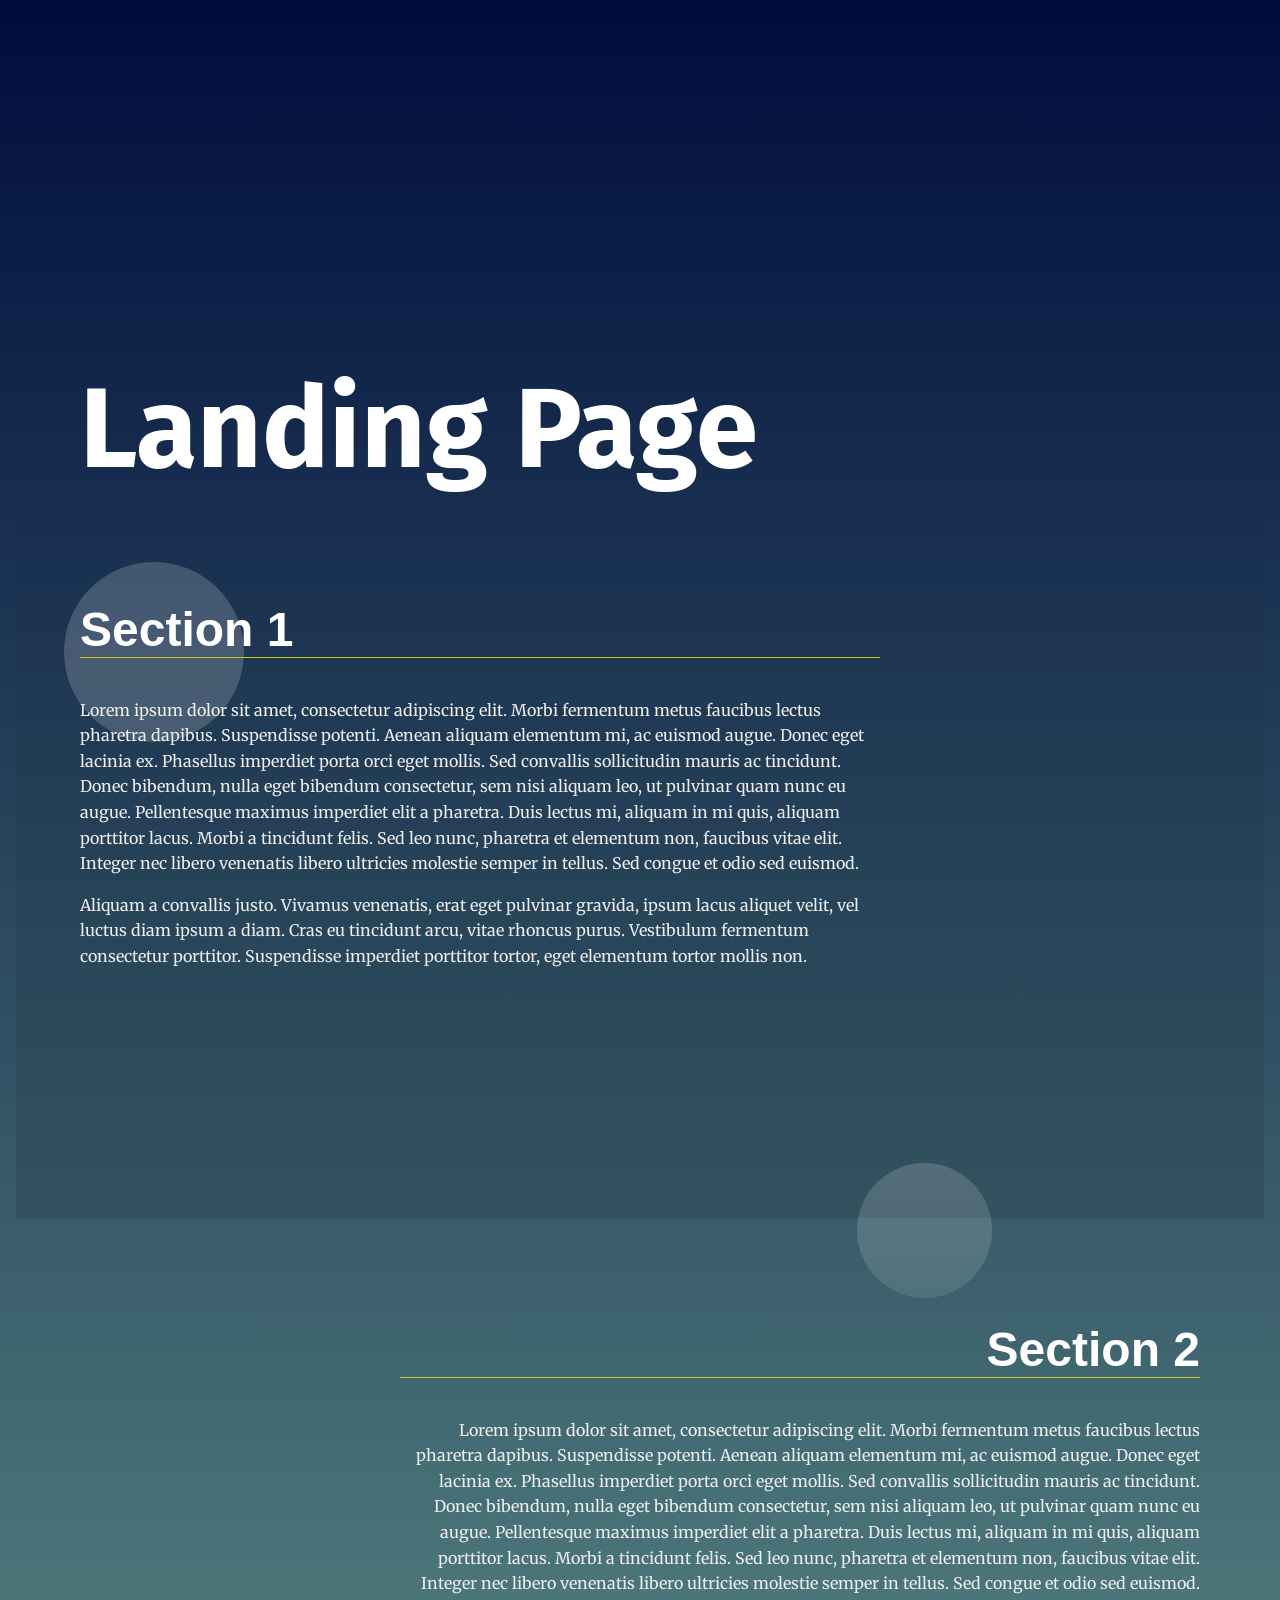
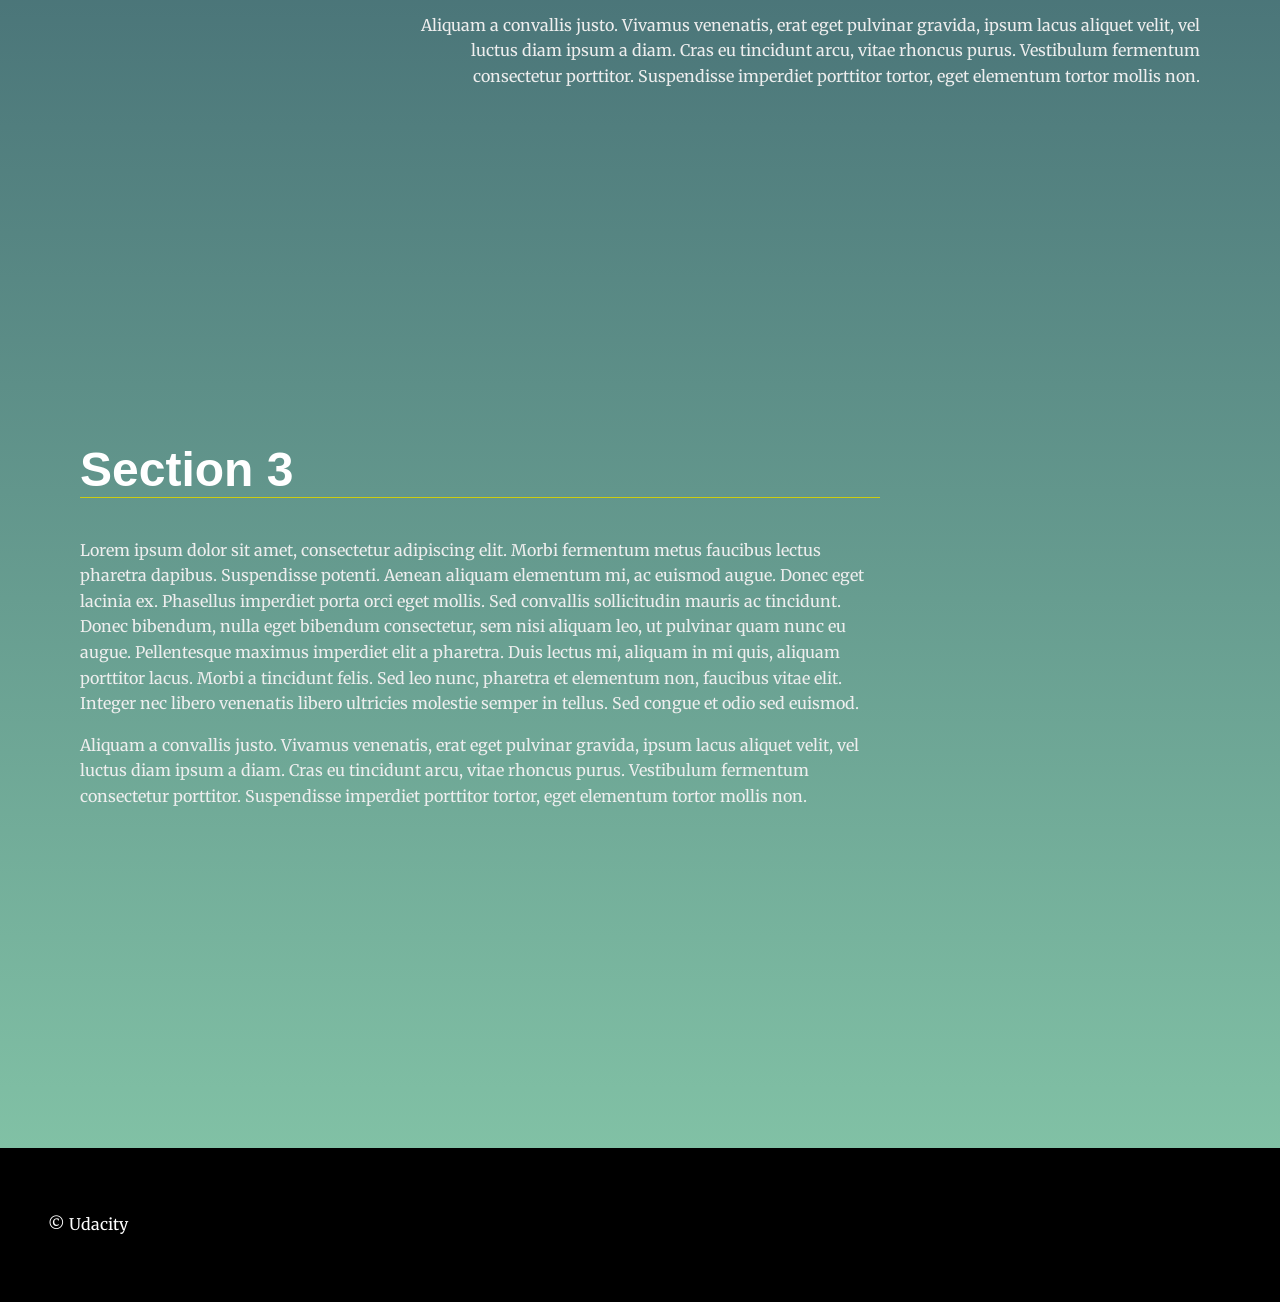
==== projects/landing-page/index.html @ e4185969 "refactor: Fix class name "main__hero" in CSS file" ====
<!DOCTYPE html>
<html lang="en">
  <head>
    <meta charset="UTF-8" />
    <meta name="viewport" content="width=device-width, initial-scale=1.0" />
    <meta http-equiv="X-UA-Compatible" content="ie=edge" />
    <title>Manipulating the DOM</title>
    <!-- Load Google Fonts -->
    <link
      href="https://fonts.googleapis.com/css?family=Fira+Sans:900|Merriweather&display=swap"
      rel="stylesheet"
    />
    <!-- Load Styles -->
    <link href="css/styles.css" rel="stylesheet" />
  </head>
  <body>
    <!-- HTML Follows BEM naming conventions 
  IDs are only used for sections to connect menu achors to sections -->
    <header class="page__header">
      <nav class="navbar__menu">
        <!-- Navigation starts as empty UL that will be populated with JS -->
        <ul id="navbar__list"></ul>
      </nav>
    </header>
    <main>
      <header class="main__hero">
        <h1>Landing Page</h1>
      </header>
      <!-- Each Section has an ID (used for the anchor) and 
    a data attribute that will populate the li node.
    Adding more sections will automatically populate nav.
    The first section is set to active class by default -->
      <section id="section1" data-nav="Section 1" class="your-active-class">
        <div class="landing__container">
          <h2>Section 1</h2>
          <p>
            Lorem ipsum dolor sit amet, consectetur adipiscing elit. Morbi
            fermentum metus faucibus lectus pharetra dapibus. Suspendisse
            potenti. Aenean aliquam elementum mi, ac euismod augue. Donec eget
            lacinia ex. Phasellus imperdiet porta orci eget mollis. Sed
            convallis sollicitudin mauris ac tincidunt. Donec bibendum, nulla
            eget bibendum consectetur, sem nisi aliquam leo, ut pulvinar quam
            nunc eu augue. Pellentesque maximus imperdiet elit a pharetra. Duis
            lectus mi, aliquam in mi quis, aliquam porttitor lacus. Morbi a
            tincidunt felis. Sed leo nunc, pharetra et elementum non, faucibus
            vitae elit. Integer nec libero venenatis libero ultricies molestie
            semper in tellus. Sed congue et odio sed euismod.
          </p>

          <p>
            Aliquam a convallis justo. Vivamus venenatis, erat eget pulvinar
            gravida, ipsum lacus aliquet velit, vel luctus diam ipsum a diam.
            Cras eu tincidunt arcu, vitae rhoncus purus. Vestibulum fermentum
            consectetur porttitor. Suspendisse imperdiet porttitor tortor, eget
            elementum tortor mollis non.
          </p>
        </div>
      </section>
      <section id="section2" data-nav="Section 2">
        <div class="landing__container">
          <h2>Section 2</h2>
          <p>
            Lorem ipsum dolor sit amet, consectetur adipiscing elit. Morbi
            fermentum metus faucibus lectus pharetra dapibus. Suspendisse
            potenti. Aenean aliquam elementum mi, ac euismod augue. Donec eget
            lacinia ex. Phasellus imperdiet porta orci eget mollis. Sed
            convallis sollicitudin mauris ac tincidunt. Donec bibendum, nulla
            eget bibendum consectetur, sem nisi aliquam leo, ut pulvinar quam
            nunc eu augue. Pellentesque maximus imperdiet elit a pharetra. Duis
            lectus mi, aliquam in mi quis, aliquam porttitor lacus. Morbi a
            tincidunt felis. Sed leo nunc, pharetra et elementum non, faucibus
            vitae elit. Integer nec libero venenatis libero ultricies molestie
            semper in tellus. Sed congue et odio sed euismod.
          </p>

          <p>
            Aliquam a convallis justo. Vivamus venenatis, erat eget pulvinar
            gravida, ipsum lacus aliquet velit, vel luctus diam ipsum a diam.
            Cras eu tincidunt arcu, vitae rhoncus purus. Vestibulum fermentum
            consectetur porttitor. Suspendisse imperdiet porttitor tortor, eget
            elementum tortor mollis non.
          </p>
        </div>
      </section>
      <section id="section3" data-nav="Section 3">
        <div class="landing__container">
          <h2>Section 3</h2>
          <p>
            Lorem ipsum dolor sit amet, consectetur adipiscing elit. Morbi
            fermentum metus faucibus lectus pharetra dapibus. Suspendisse
            potenti. Aenean aliquam elementum mi, ac euismod augue. Donec eget
            lacinia ex. Phasellus imperdiet porta orci eget mollis. Sed
            convallis sollicitudin mauris ac tincidunt. Donec bibendum, nulla
            eget bibendum consectetur, sem nisi aliquam leo, ut pulvinar quam
            nunc eu augue. Pellentesque maximus imperdiet elit a pharetra. Duis
            lectus mi, aliquam in mi quis, aliquam porttitor lacus. Morbi a
            tincidunt felis. Sed leo nunc, pharetra et elementum non, faucibus
            vitae elit. Integer nec libero venenatis libero ultricies molestie
            semper in tellus. Sed congue et odio sed euismod.
          </p>

          <p>
            Aliquam a convallis justo. Vivamus venenatis, erat eget pulvinar
            gravida, ipsum lacus aliquet velit, vel luctus diam ipsum a diam.
            Cras eu tincidunt arcu, vitae rhoncus purus. Vestibulum fermentum
            consectetur porttitor. Suspendisse imperdiet porttitor tortor, eget
            elementum tortor mollis non.
          </p>
        </div>
      </section>
    </main>
    <footer class="page__footer">
      <p>&copy Udacity</p>
    </footer>
  </body>
</html>
---- projects/landing-page/css/styles.css ----
/*
 *
 * CSS written based on SMACSS architecture.
 * To learn more, visit: http://smacss.com/
 * 
 * For simplicity, no reset or normalize is added. 
 * To learn more, visit: https://css-tricks.com/reboot-resets-reasoning/
 *
*/

/* ---- Base Rules ---- */
body {
  background: rgb(136, 203, 171);
  background: linear-gradient(
    0deg,
    rgba(136, 203, 171, 1) 0%,
    rgba(0, 13, 60, 1) 100%
  );
  margin: 0;
  font-family: "Merriweather", serif;
  color: #fff;
}

/* Typeography General*/
h1 {
  font-family: "Fira Sans", sans-serif;
  font-size: 3em;
  margin: 2em 1rem;
}

@media only screen and (min-width: 35em) {
  h1 {
    font-size: 7em;
    margin: 2em 4rem 1em;
  }
}

h2 {
  border-bottom: 1px solid #cc1;
  font-family: "Oxygen", Sans-Serif;
  font-size: 3em;
  color: #fff;
}

p {
  line-height: 1.6em;
  color: #eee;
}

/* ---- Layout Rules ---- */
main {
  margin: 10vh 1em 10vh;
}

.main__hero {
  min-height: 40vh;
  padding-top: 3em;
}

section {
  position: relative;
  min-height: 80vh;
}

/* ---- Module Rules ---- */

/* Navigation Styles*/
.navbar__menu ul {
  padding-left: 0;
  margin: 0;
  text-align: right;
}

.navbar__menu li {
  display: inline-block;
}

.navbar__menu .menu__link {
  display: block;
  padding: 1em;
  font-weight: bold;
  text-decoration: none;
  color: #000;
}

.navbar__menu .menu__link:hover {
  background: #333;
  color: #fff;
  transition: ease 0.3s all;
}

/* Header Styles */
.page__header {
  background: #fff;
  position: fixed;
  top: 0;
  width: 100%;
  z-index: 5;
}

/* Footer Styles */
.page__footer {
  background: #000;
  padding: 3em;
  color: #fff;
}

.page__footer p {
  color: #fff;
}

/* ---- Theme Rules ---- */
/* Landing Container Styles */
.landing__container {
  padding: 1em;
  text-align: left;
}

@media only screen and (min-width: 35em) {
  .landing__container {
    max-width: 50em;
    padding: 4em;
  }
}

section:nth-of-type(even) .landing__container {
  margin-right: 0;
  margin-left: auto;
  text-align: right;
}

/* Background Circles */
/* Note that background circles are created with psuedo elements before and after */
/* Circles appear to be random do to use of :nth-of-type psuedo class */
section:nth-of-type(odd) .landing__container::before {
  content: "";
  background: rgba(255, 255, 255, 0.187);
  position: absolute;
  z-index: -5;
  width: 20vh;
  height: 20vh;
  border-radius: 50%;
  opacity: 0;
  transition: ease 0.5s all;
}

section:nth-of-type(even) .landing__container::before {
  content: "";
  background: rgb(255, 255, 255);
  background: linear-gradient(
    0deg,
    rgba(255, 255, 255, 0.1) 0%,
    rgba(255, 255, 255, 0.2) 100%
  );
  position: absolute;
  top: 3em;
  right: 3em;
  z-index: -5;
  width: 10vh;
  height: 10vh;
  border-radius: 50%;
  opacity: 0;
  transition: ease 0.5s all;
}

section:nth-of-type(3n) .landing__container::after {
  content: "";
  background: rgb(255, 255, 255);
  background: linear-gradient(
    0deg,
    rgba(255, 255, 255, 0.1) 0%,
    rgba(255, 255, 255, 0.2) 100%
  );
  position: absolute;
  right: 0;
  bottom: 0;
  z-index: -5;
  width: 10vh;
  height: 10vh;
  border-radius: 50%;
  opacity: 0;
  transition: ease 0.5s all;
}

section:nth-of-type(3n + 1) .landing__container::after {
  content: "";
  background: rgb(255, 255, 255);
  background: linear-gradient(
    0deg,
    rgba(255, 255, 255, 0.1) 0%,
    rgba(255, 255, 255, 0.2) 100%
  );
  position: absolute;
  right: 20vw;
  bottom: -5em;
  z-index: -5;
  width: 15vh;
  height: 15vh;
  border-radius: 50%;
  opacity: 0;
  transition: ease 0.5s all;
}

/* ---- Theme State Rules ---- */
/* Section Active Styles */
/* Note: your-active-class class is applied through javascript. You should update the class here and in the index.html to what you set in your javascript file.  */
section.your-active-class {
  background: rgb(0, 0, 0);
  background: linear-gradient(
    0deg,
    rgba(0, 0, 0, 0.1) 0%,
    rgba(0, 0, 0, 0) 100%
  );
}

section.your-active-class .landing__container::before {
  opacity: 1;
  animation: rotate 4s linear 0s infinite forwards;
}

section.your-active-class .landing__container::after {
  opacity: 1;
  animation: rotate 5s linear 0s infinite forwards reverse;
}

/* Section Active Styles Keyframe Animations */
@keyframes rotate {
  from {
    transform: rotate(0deg) translate(-1em) rotate(0deg);
  }
  to {
    transform: rotate(360deg) translate(-1em) rotate(-360deg);
  }
}
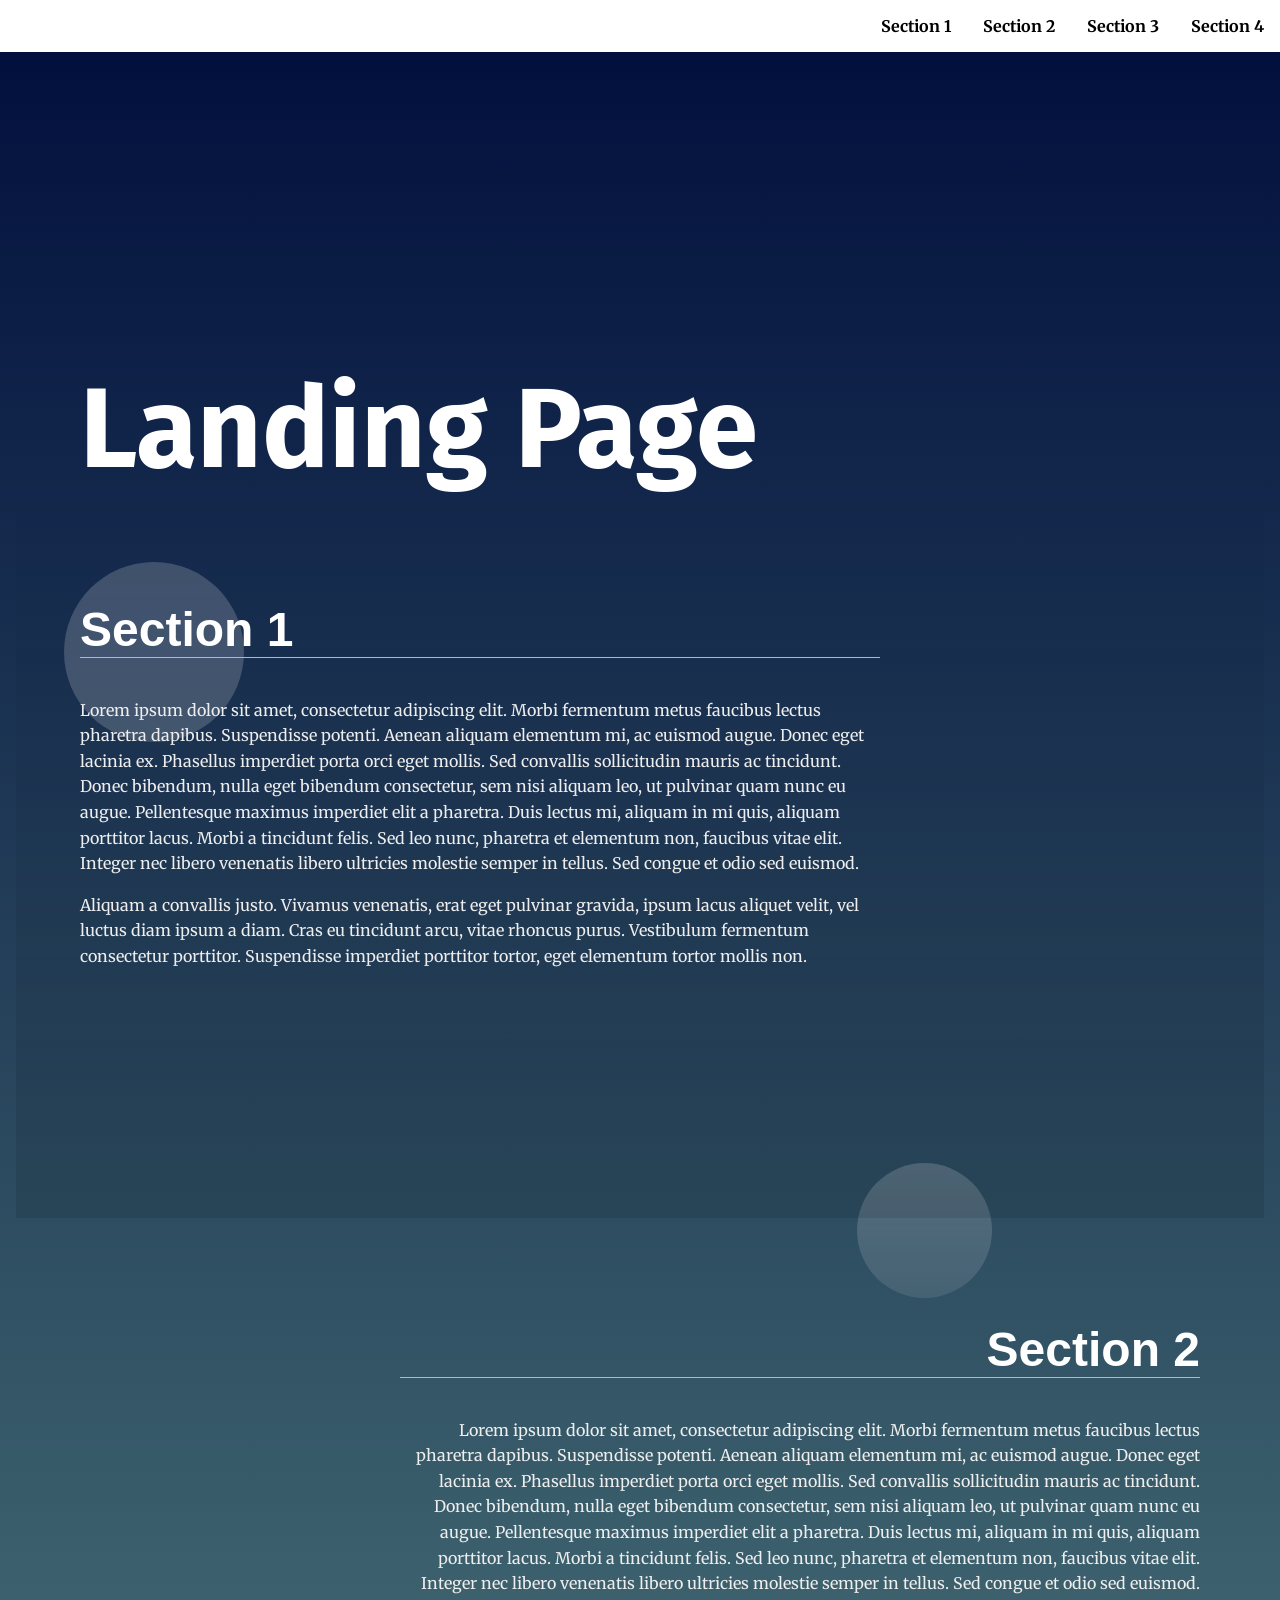
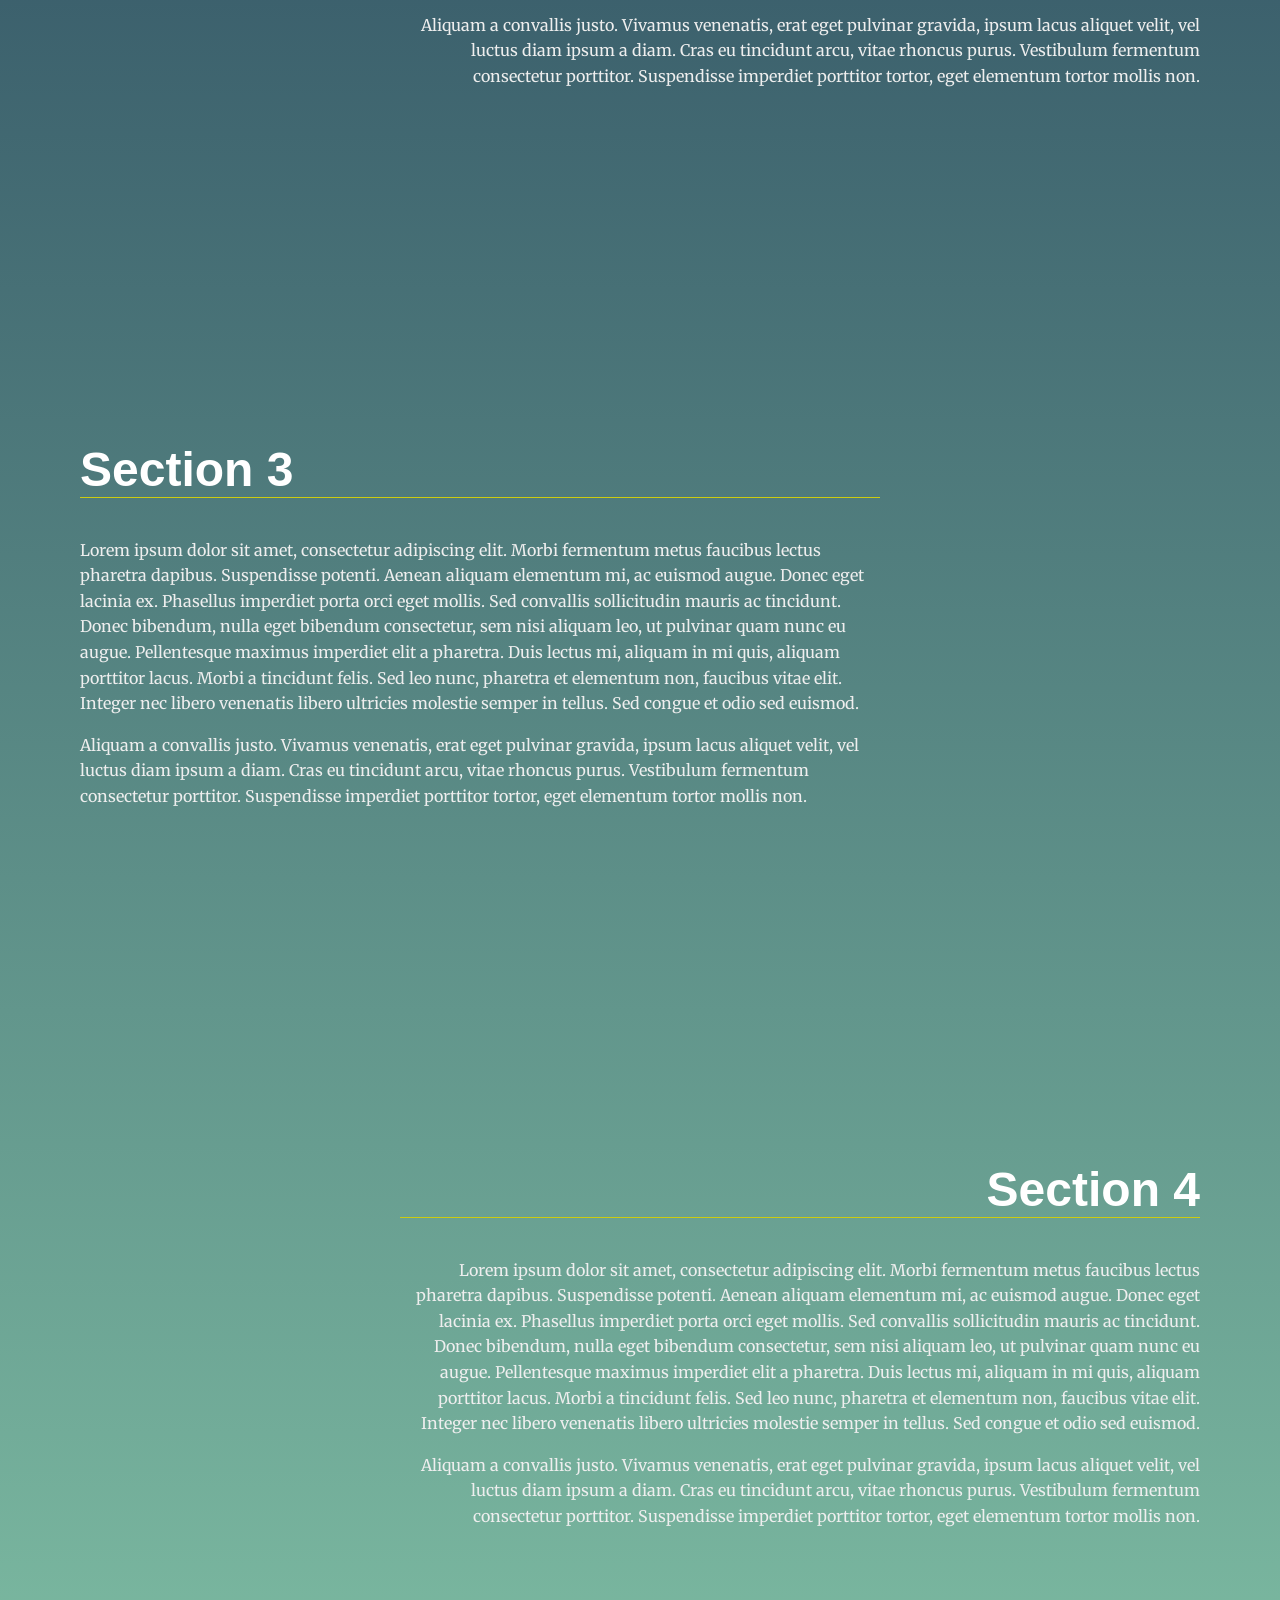
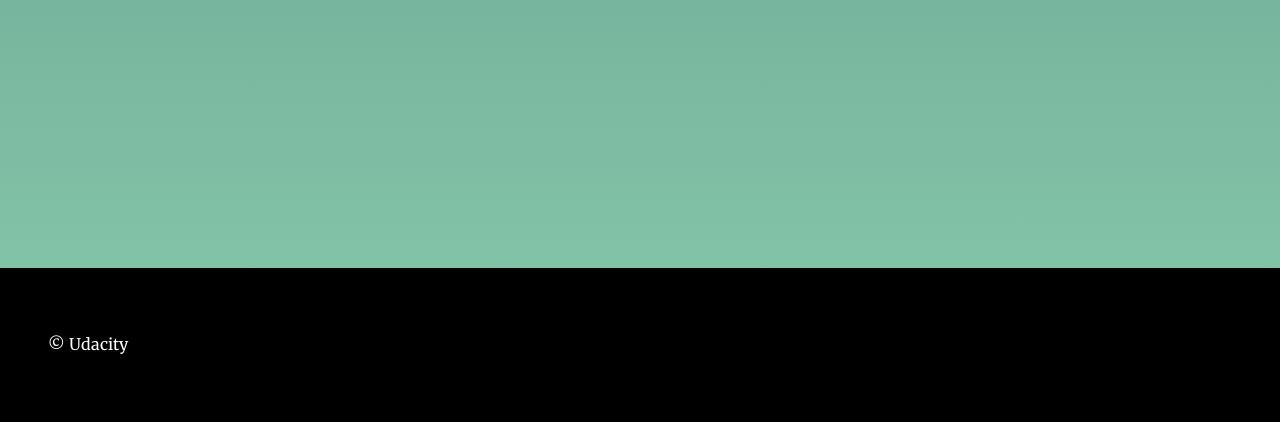
==== commit 81ca81cb: "feat: Create navbar storage and add navbar items" ====
--- a/projects/landing-page/index.html
+++ b/projects/landing-page/index.html
@@ -108,9 +108,37 @@
           </p>
         </div>
       </section>
+
+      <section id="section4" data-nav="Section 4">
+        <div class="landing__container">
+          <h2>Section 4</h2>
+          <p>
+            Lorem ipsum dolor sit amet, consectetur adipiscing elit. Morbi
+            fermentum metus faucibus lectus pharetra dapibus. Suspendisse
+            potenti. Aenean aliquam elementum mi, ac euismod augue. Donec eget
+            lacinia ex. Phasellus imperdiet porta orci eget mollis. Sed
+            convallis sollicitudin mauris ac tincidunt. Donec bibendum, nulla
+            eget bibendum consectetur, sem nisi aliquam leo, ut pulvinar quam
+            nunc eu augue. Pellentesque maximus imperdiet elit a pharetra. Duis
+            lectus mi, aliquam in mi quis, aliquam porttitor lacus. Morbi a
+            tincidunt felis. Sed leo nunc, pharetra et elementum non, faucibus
+            vitae elit. Integer nec libero venenatis libero ultricies molestie
+            semper in tellus. Sed congue et odio sed euismod.
+          </p>
+
+          <p>
+            Aliquam a convallis justo. Vivamus venenatis, erat eget pulvinar
+            gravida, ipsum lacus aliquet velit, vel luctus diam ipsum a diam.
+            Cras eu tincidunt arcu, vitae rhoncus purus. Vestibulum fermentum
+            consectetur porttitor. Suspendisse imperdiet porttitor tortor, eget
+            elementum tortor mollis non.
+          </p>
+        </div>
+      </section>
     </main>
     <footer class="page__footer">
       <p>&copy Udacity</p>
     </footer>
+    <script src="./js/app.js"></script>
   </body>
 </html>
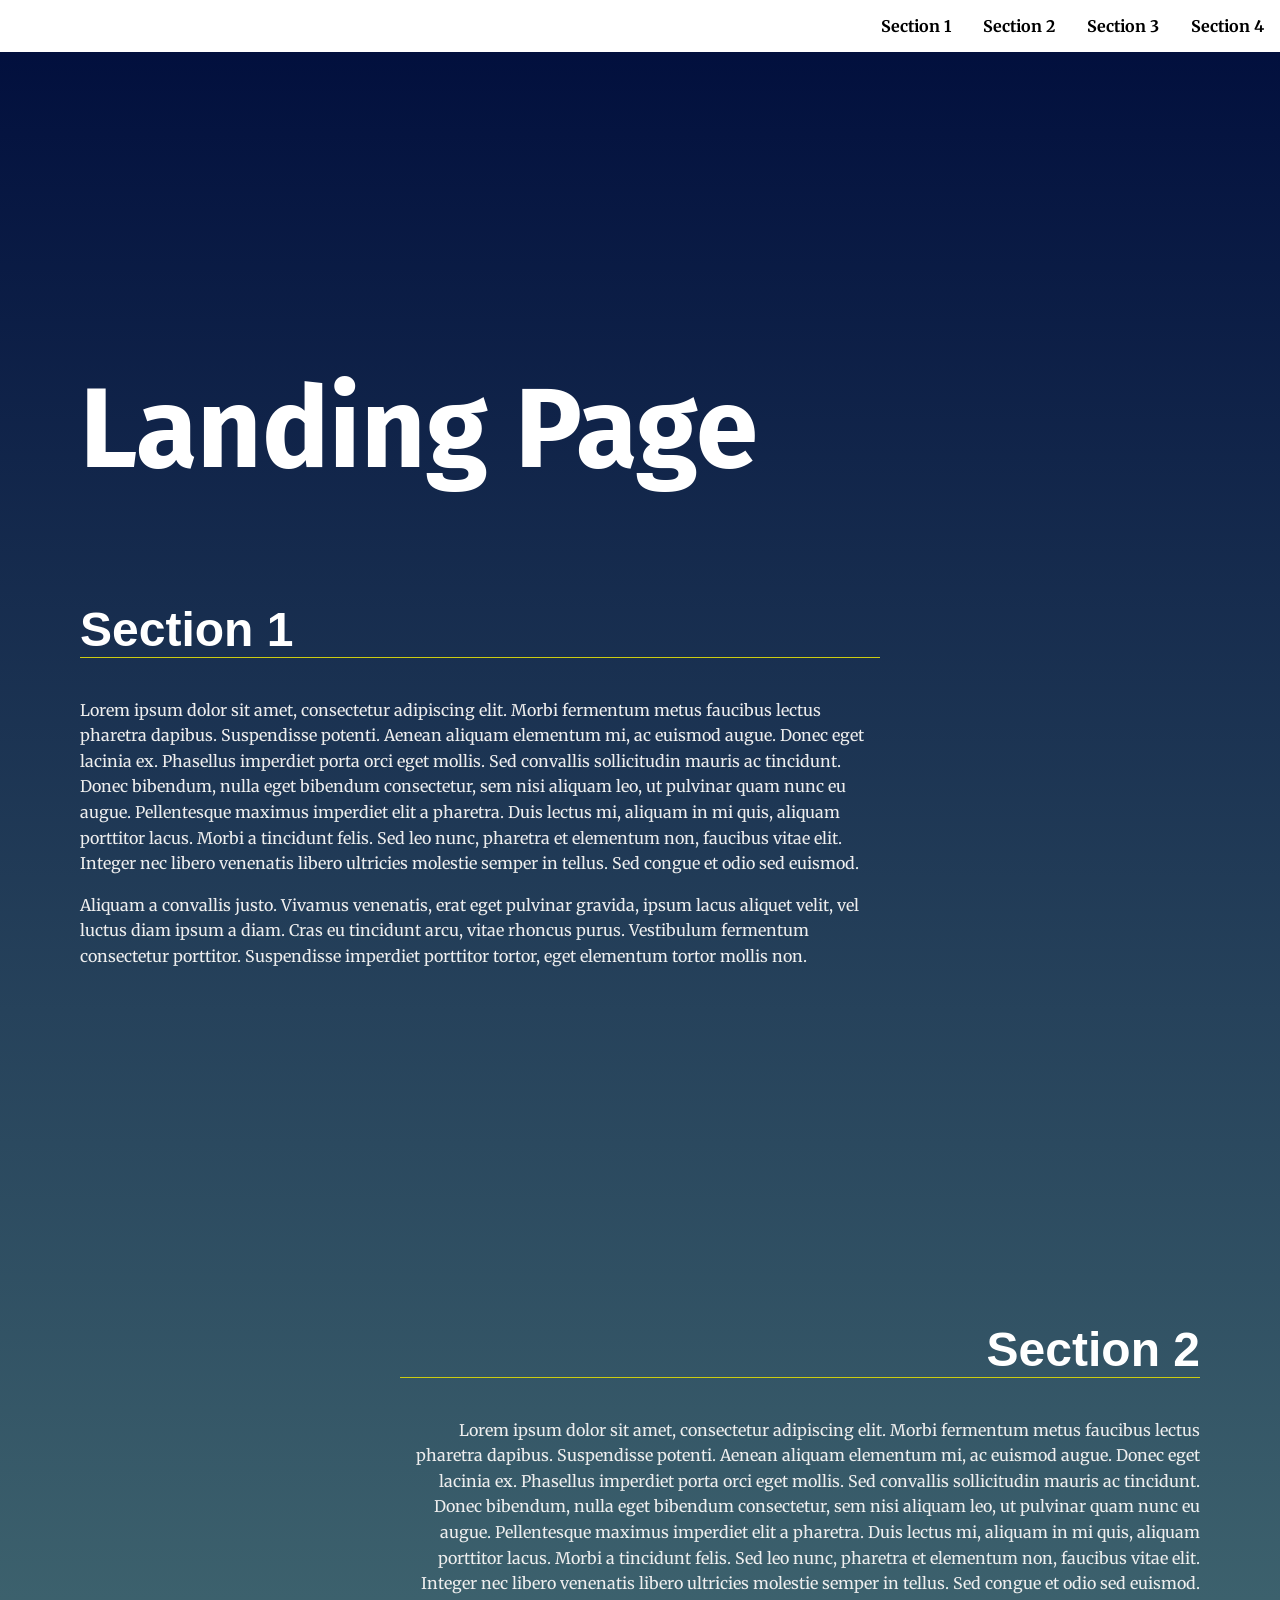
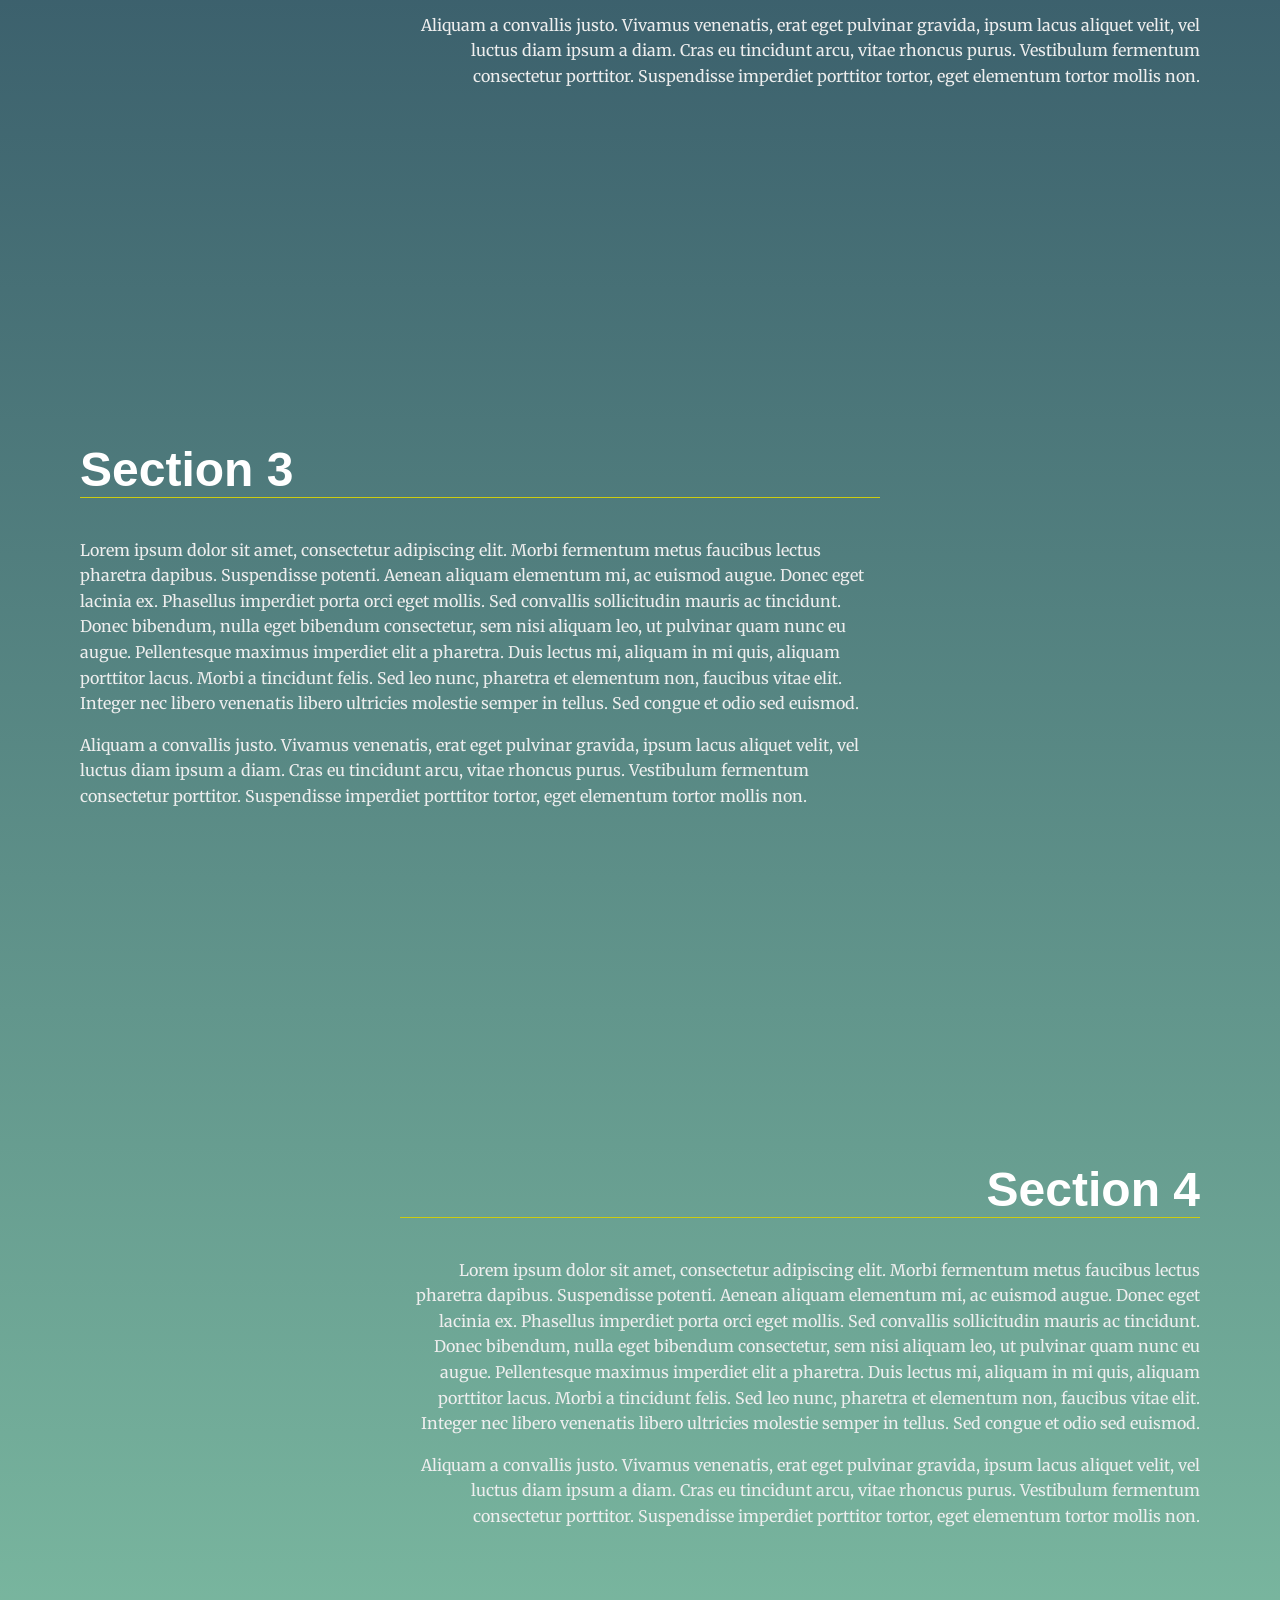
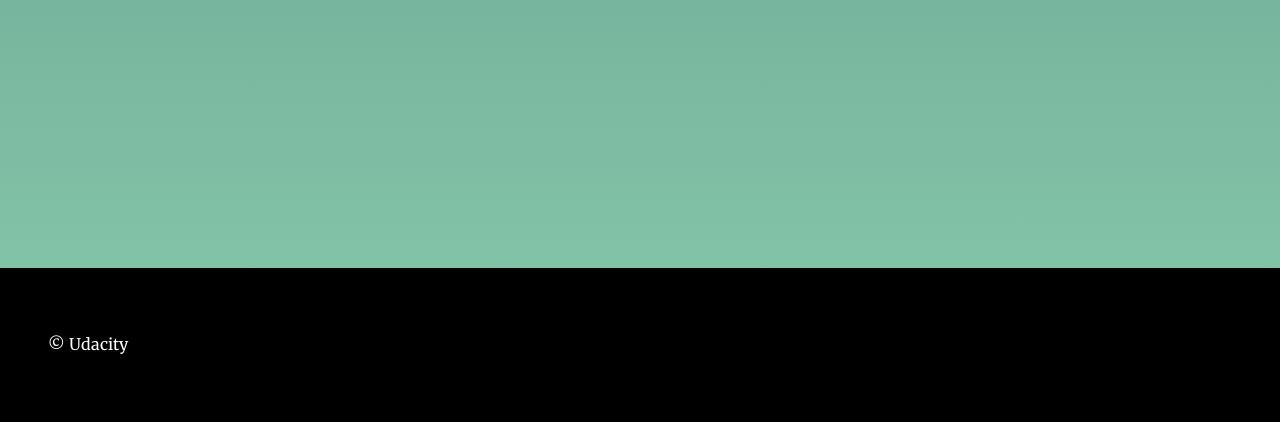
==== commit d84d5578: "feat: Detect links, check for section in viewport" ====
--- a/projects/landing-page/index.html
+++ b/projects/landing-page/index.html
@@ -30,7 +30,7 @@
     a data attribute that will populate the li node.
     Adding more sections will automatically populate nav.
     The first section is set to active class by default -->
-      <section id="section1" data-nav="Section 1" class="your-active-class">
+      <section id="section1" data-nav="Section 1" class="active-class">
         <div class="landing__container">
           <h2>Section 1</h2>
           <p>
--- a/projects/landing-page/css/styles.css
+++ b/projects/landing-page/css/styles.css
@@ -17,13 +17,13 @@
     rgba(0, 13, 60, 1) 100%
   );
   margin: 0;
-  font-family: "Merriweather", serif;
+  font-family: 'Merriweather', serif;
   color: #fff;
 }
 
 /* Typeography General*/
 h1 {
-  font-family: "Fira Sans", sans-serif;
+  font-family: 'Fira Sans', sans-serif;
   font-size: 3em;
   margin: 2em 1rem;
 }
@@ -37,7 +37,7 @@
 
 h2 {
   border-bottom: 1px solid #cc1;
-  font-family: "Oxygen", Sans-Serif;
+  font-family: 'Oxygen', Sans-Serif;
   font-size: 3em;
   color: #fff;
 }
@@ -133,7 +133,7 @@
 /* Note that background circles are created with psuedo elements before and after */
 /* Circles appear to be random do to use of :nth-of-type psuedo class */
 section:nth-of-type(odd) .landing__container::before {
-  content: "";
+  content: '';
   background: rgba(255, 255, 255, 0.187);
   position: absolute;
   z-index: -5;
@@ -145,7 +145,7 @@
 }
 
 section:nth-of-type(even) .landing__container::before {
-  content: "";
+  content: '';
   background: rgb(255, 255, 255);
   background: linear-gradient(
     0deg,
@@ -164,7 +164,7 @@
 }
 
 section:nth-of-type(3n) .landing__container::after {
-  content: "";
+  content: '';
   background: rgb(255, 255, 255);
   background: linear-gradient(
     0deg,
@@ -183,7 +183,7 @@
 }
 
 section:nth-of-type(3n + 1) .landing__container::after {
-  content: "";
+  content: '';
   background: rgb(255, 255, 255);
   background: linear-gradient(
     0deg,
@@ -204,7 +204,7 @@
 /* ---- Theme State Rules ---- */
 /* Section Active Styles */
 /* Note: your-active-class class is applied through javascript. You should update the class here and in the index.html to what you set in your javascript file.  */
-section.your-active-class {
+section.active-class {
   background: rgb(0, 0, 0);
   background: linear-gradient(
     0deg,
@@ -213,12 +213,12 @@
   );
 }
 
-section.your-active-class .landing__container::before {
+section.active-class .landing__container::before {
   opacity: 1;
   animation: rotate 4s linear 0s infinite forwards;
 }
 
-section.your-active-class .landing__container::after {
+section.active-class .landing__container::after {
   opacity: 1;
   animation: rotate 5s linear 0s infinite forwards reverse;
 }
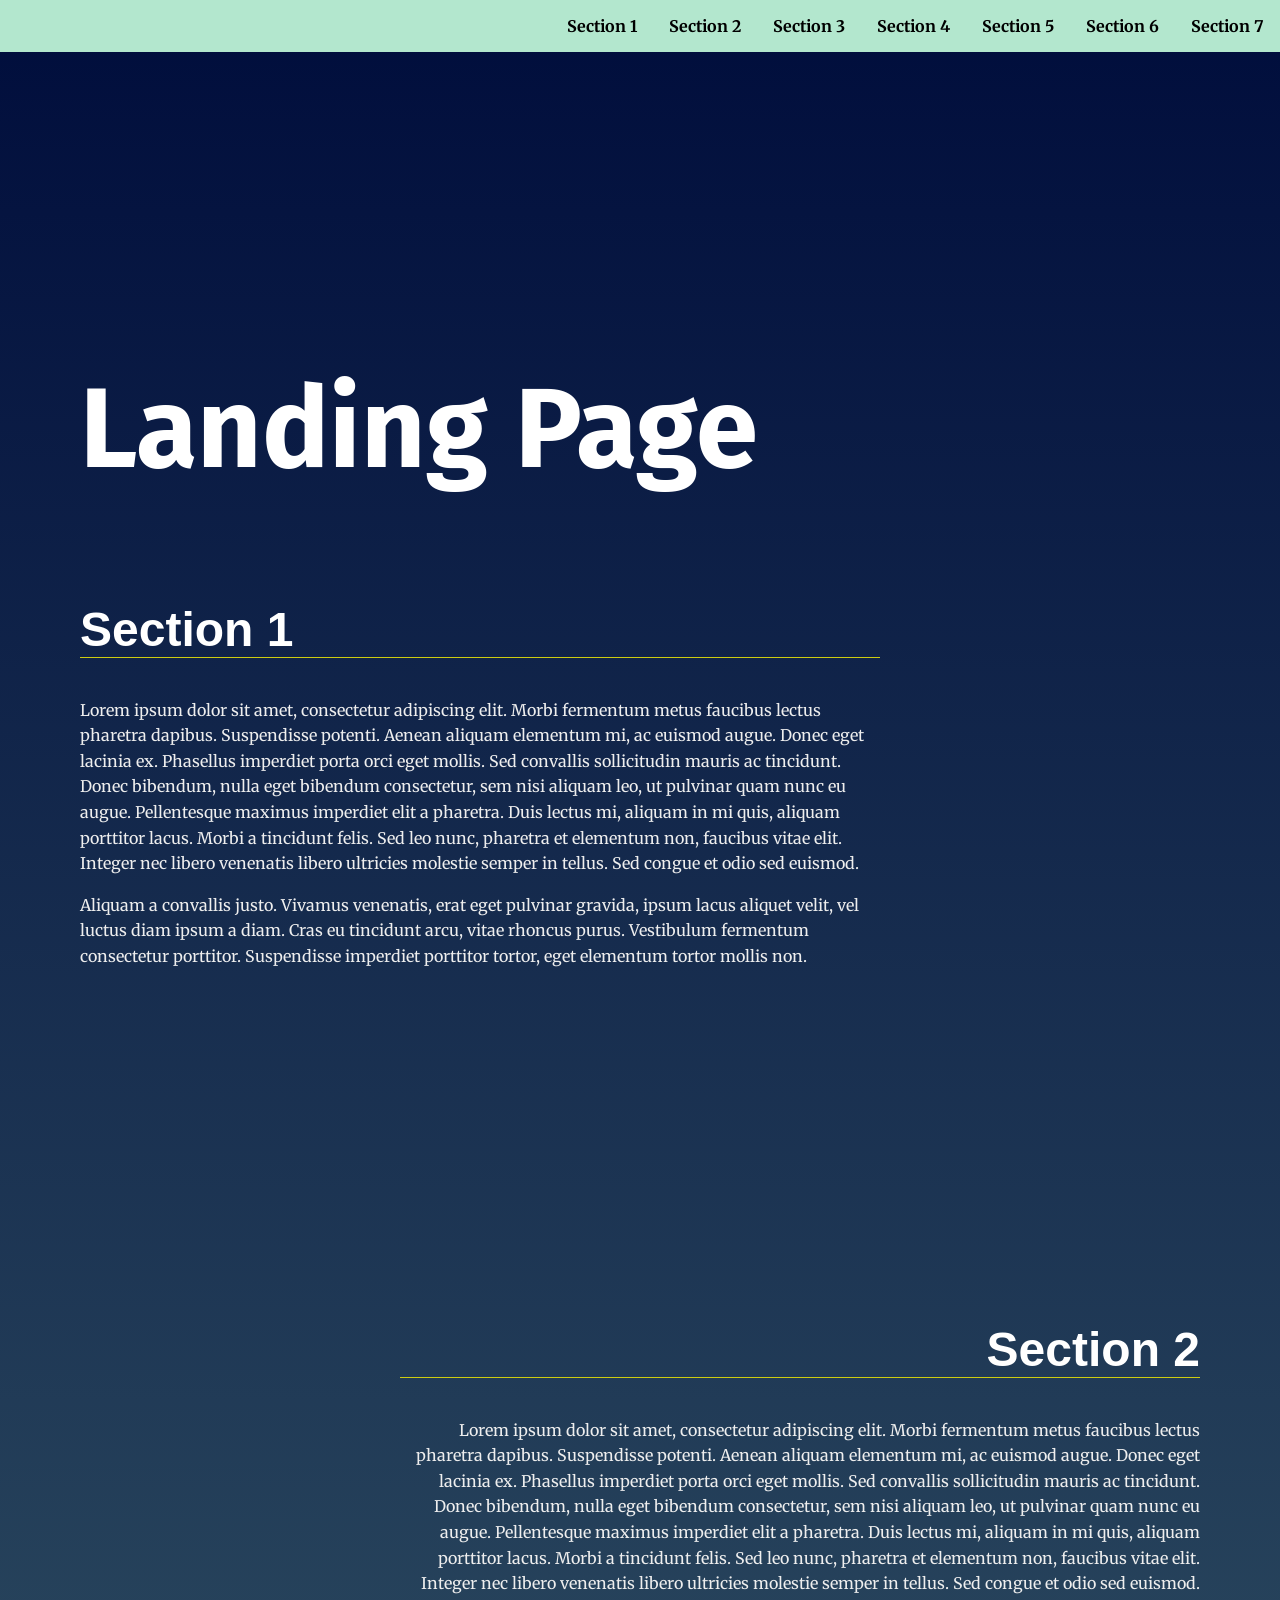
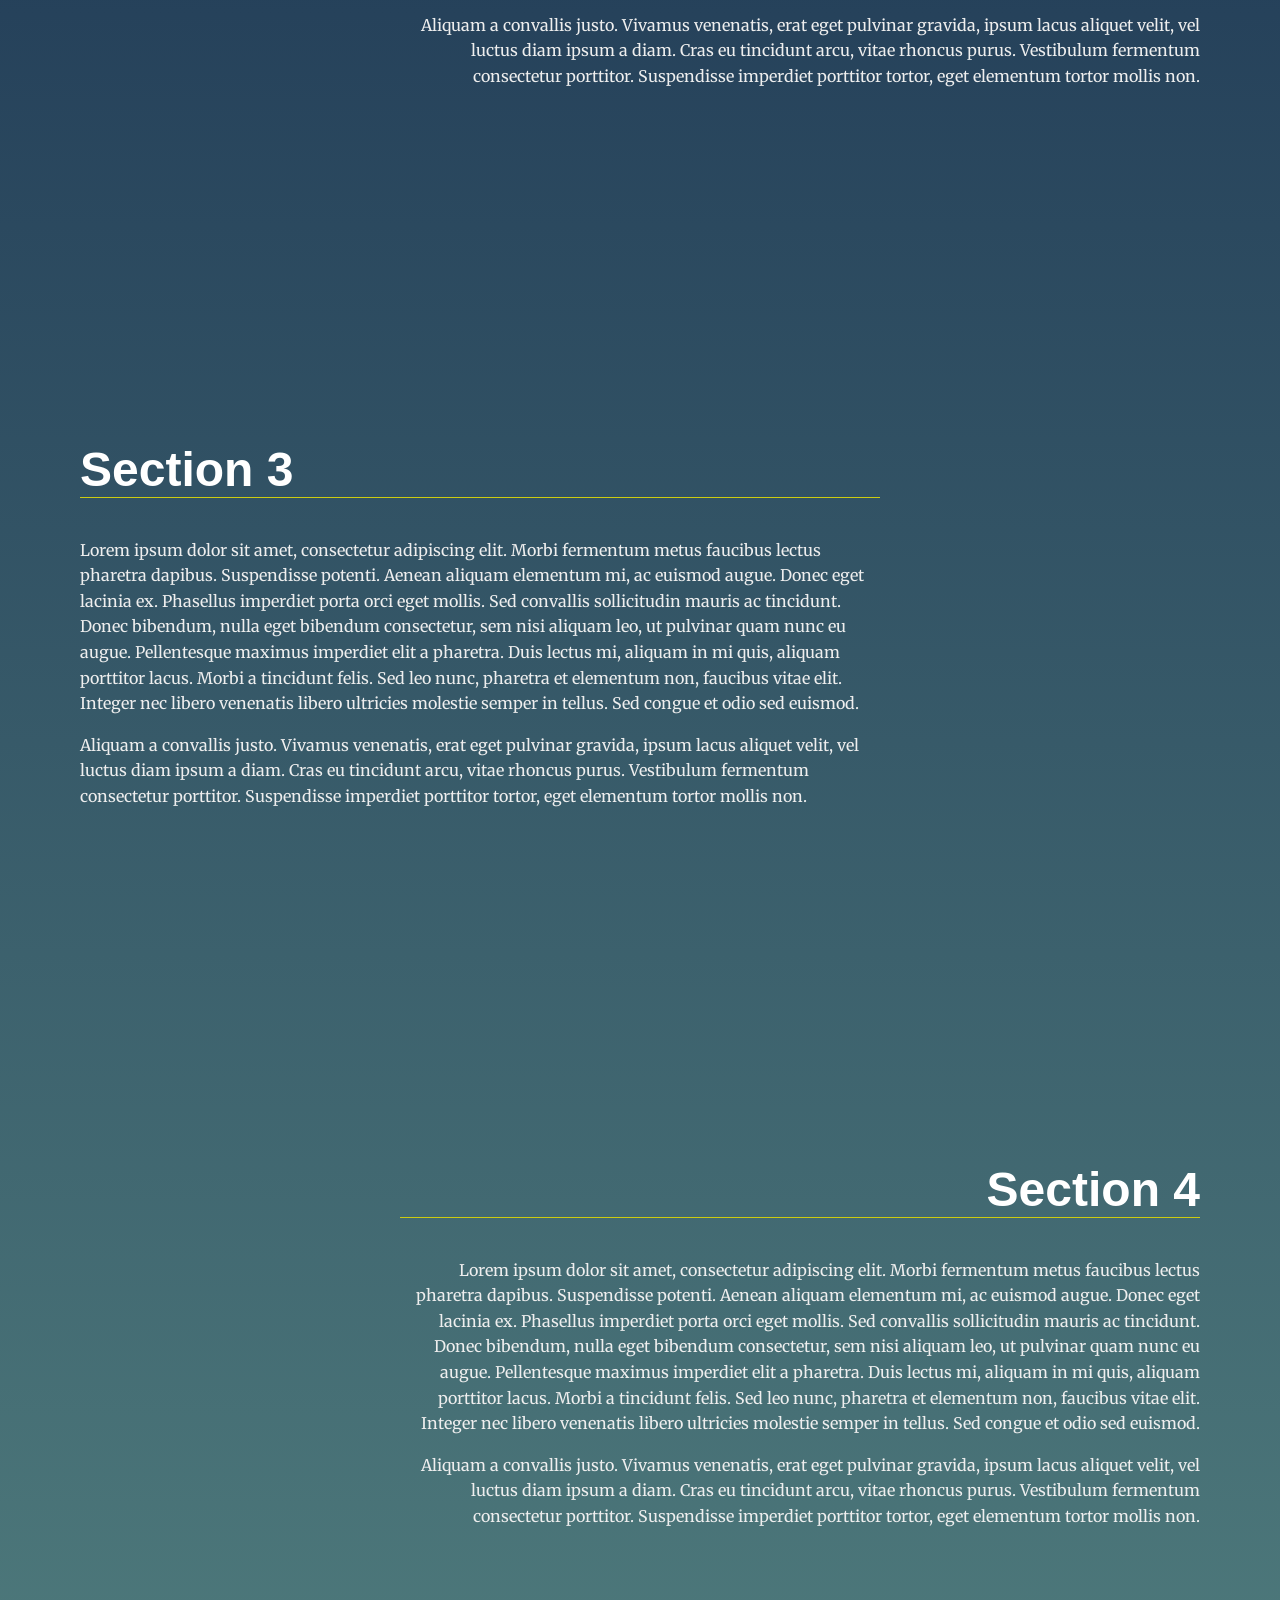
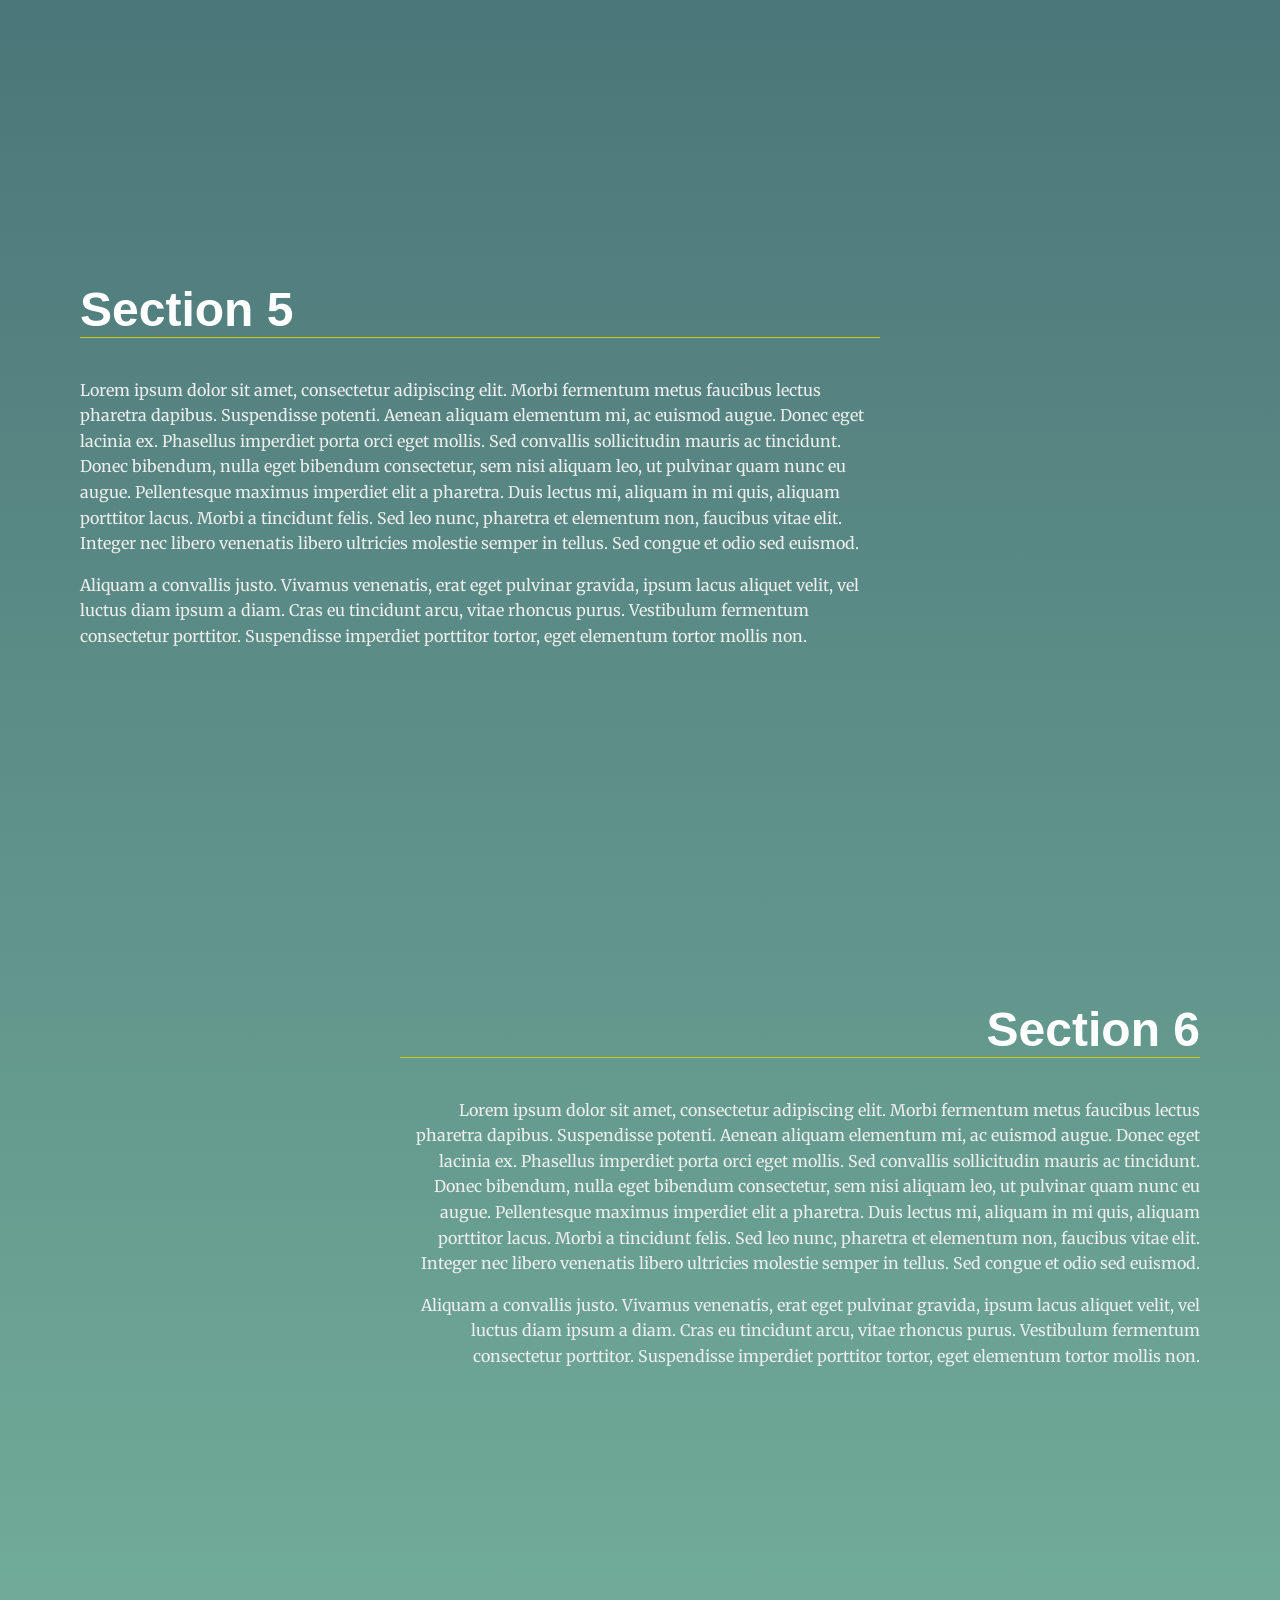
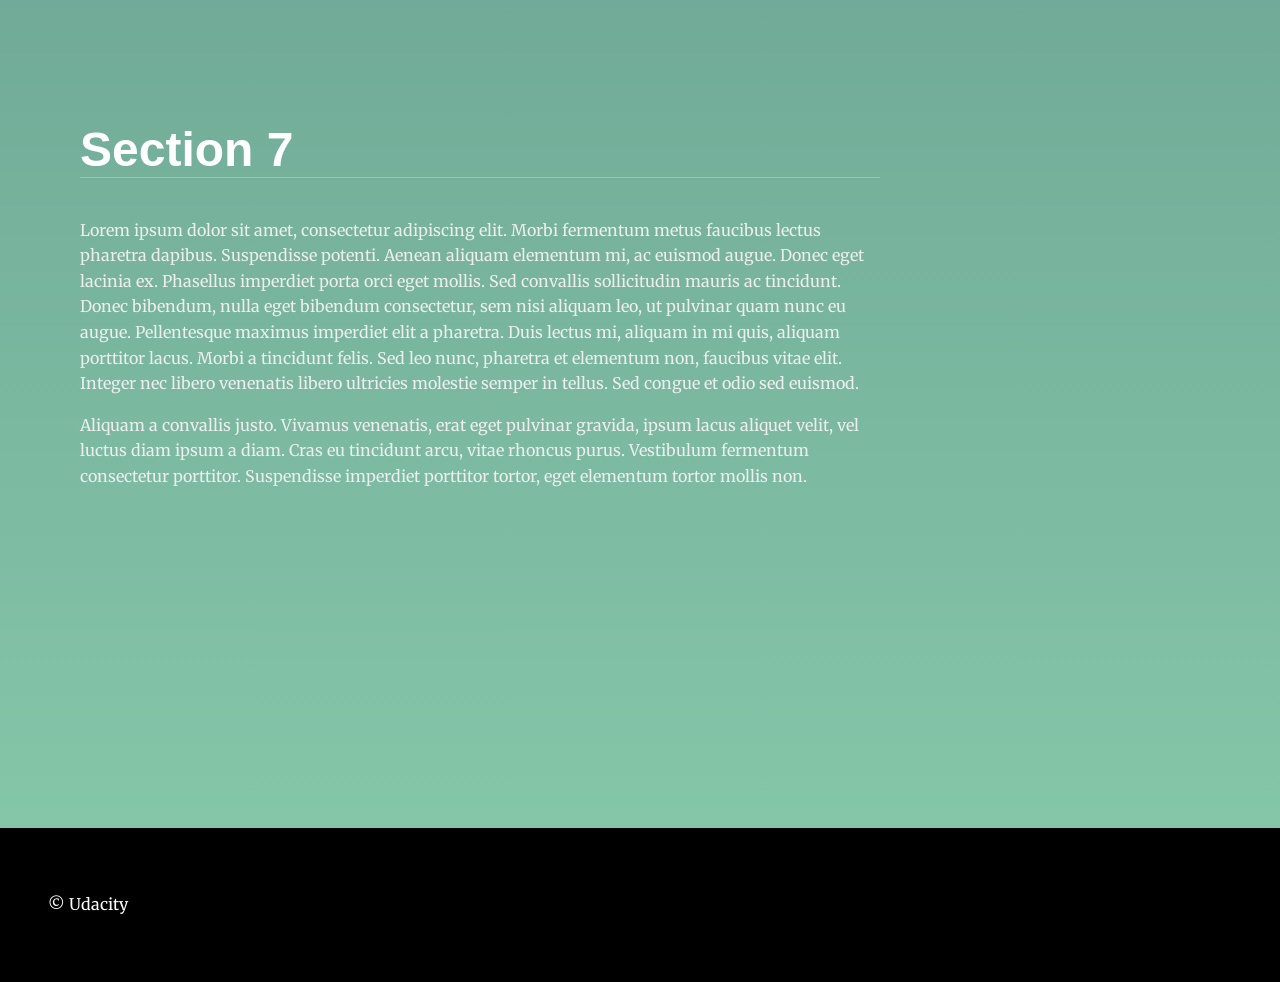
==== commit 1bfca10d: "feat: Add more sections to HTML" ====
--- a/projects/landing-page/index.html
+++ b/projects/landing-page/index.html
@@ -135,6 +135,87 @@
           </p>
         </div>
       </section>
+
+      <section id="section5" data-nav="Section 5">
+        <div class="landing__container">
+          <h2>Section 5</h2>
+          <p>
+            Lorem ipsum dolor sit amet, consectetur adipiscing elit. Morbi
+            fermentum metus faucibus lectus pharetra dapibus. Suspendisse
+            potenti. Aenean aliquam elementum mi, ac euismod augue. Donec eget
+            lacinia ex. Phasellus imperdiet porta orci eget mollis. Sed
+            convallis sollicitudin mauris ac tincidunt. Donec bibendum, nulla
+            eget bibendum consectetur, sem nisi aliquam leo, ut pulvinar quam
+            nunc eu augue. Pellentesque maximus imperdiet elit a pharetra. Duis
+            lectus mi, aliquam in mi quis, aliquam porttitor lacus. Morbi a
+            tincidunt felis. Sed leo nunc, pharetra et elementum non, faucibus
+            vitae elit. Integer nec libero venenatis libero ultricies molestie
+            semper in tellus. Sed congue et odio sed euismod.
+          </p>
+
+          <p>
+            Aliquam a convallis justo. Vivamus venenatis, erat eget pulvinar
+            gravida, ipsum lacus aliquet velit, vel luctus diam ipsum a diam.
+            Cras eu tincidunt arcu, vitae rhoncus purus. Vestibulum fermentum
+            consectetur porttitor. Suspendisse imperdiet porttitor tortor, eget
+            elementum tortor mollis non.
+          </p>
+        </div>
+      </section>
+
+      <section id="section6" data-nav="Section 6">
+        <div class="landing__container">
+          <h2>Section 6</h2>
+          <p>
+            Lorem ipsum dolor sit amet, consectetur adipiscing elit. Morbi
+            fermentum metus faucibus lectus pharetra dapibus. Suspendisse
+            potenti. Aenean aliquam elementum mi, ac euismod augue. Donec eget
+            lacinia ex. Phasellus imperdiet porta orci eget mollis. Sed
+            convallis sollicitudin mauris ac tincidunt. Donec bibendum, nulla
+            eget bibendum consectetur, sem nisi aliquam leo, ut pulvinar quam
+            nunc eu augue. Pellentesque maximus imperdiet elit a pharetra. Duis
+            lectus mi, aliquam in mi quis, aliquam porttitor lacus. Morbi a
+            tincidunt felis. Sed leo nunc, pharetra et elementum non, faucibus
+            vitae elit. Integer nec libero venenatis libero ultricies molestie
+            semper in tellus. Sed congue et odio sed euismod.
+          </p>
+
+          <p>
+            Aliquam a convallis justo. Vivamus venenatis, erat eget pulvinar
+            gravida, ipsum lacus aliquet velit, vel luctus diam ipsum a diam.
+            Cras eu tincidunt arcu, vitae rhoncus purus. Vestibulum fermentum
+            consectetur porttitor. Suspendisse imperdiet porttitor tortor, eget
+            elementum tortor mollis non.
+          </p>
+        </div>
+      </section>
+
+      <section id="section7" data-nav="Section 7">
+        <div class="landing__container">
+          <h2>Section 7</h2>
+          <p>
+            Lorem ipsum dolor sit amet, consectetur adipiscing elit. Morbi
+            fermentum metus faucibus lectus pharetra dapibus. Suspendisse
+            potenti. Aenean aliquam elementum mi, ac euismod augue. Donec eget
+            lacinia ex. Phasellus imperdiet porta orci eget mollis. Sed
+            convallis sollicitudin mauris ac tincidunt. Donec bibendum, nulla
+            eget bibendum consectetur, sem nisi aliquam leo, ut pulvinar quam
+            nunc eu augue. Pellentesque maximus imperdiet elit a pharetra. Duis
+            lectus mi, aliquam in mi quis, aliquam porttitor lacus. Morbi a
+            tincidunt felis. Sed leo nunc, pharetra et elementum non, faucibus
+            vitae elit. Integer nec libero venenatis libero ultricies molestie
+            semper in tellus. Sed congue et odio sed euismod.
+          </p>
+
+          <p>
+            Aliquam a convallis justo. Vivamus venenatis, erat eget pulvinar
+            gravida, ipsum lacus aliquet velit, vel luctus diam ipsum a diam.
+            Cras eu tincidunt arcu, vitae rhoncus purus. Vestibulum fermentum
+            consectetur porttitor. Suspendisse imperdiet porttitor tortor, eget
+            elementum tortor mollis non.
+          </p>
+        </div>
+      </section>
     </main>
     <footer class="page__footer">
       <p>&copy Udacity</p>
--- a/projects/landing-page/css/styles.css
+++ b/projects/landing-page/css/styles.css
@@ -69,6 +69,7 @@
   padding-left: 0;
   margin: 0;
   text-align: right;
+  background: rgb(179, 231, 206);
 }
 
 .navbar__menu li {
@@ -187,7 +188,7 @@
   background: rgb(255, 255, 255);
   background: linear-gradient(
     0deg,
-    rgba(255, 255, 255, 0.1) 0%,
+    rgba(255, 255, 255, 0.1) 80%,
     rgba(255, 255, 255, 0.2) 100%
   );
   position: absolute;
@@ -204,11 +205,17 @@
 /* ---- Theme State Rules ---- */
 /* Section Active Styles */
 /* Note: your-active-class class is applied through javascript. You should update the class here and in the index.html to what you set in your javascript file.  */
+.navbar__menu li .active-link {
+  background: #333;
+  color: #fff;
+  transition: ease 0.3s all;
+}
+
 section.active-class {
   background: rgb(0, 0, 0);
   background: linear-gradient(
     0deg,
-    rgba(0, 0, 0, 0.1) 0%,
+    rgba(0, 0, 0, 0.3) 0%,
     rgba(0, 0, 0, 0) 100%
   );
 }
@@ -232,3 +239,25 @@
     transform: rotate(360deg) translate(-1em) rotate(-360deg);
   }
 }
+
+/* Button Styles */
+
+.button-up {
+  display: none;
+  position: fixed;
+  bottom: 100px;
+  right: 15px;
+  z-index: 1;
+  border: none;
+  outline: none;
+  background-color: rgb(214, 214, 164);
+  color: rgb(0, 21, 99);
+  cursor: pointer;
+  padding: 10px 15px;
+  border-radius: 12px;
+  font-size: 16px;
+}
+
+.button-up:hover {
+  background-color: #cc1; /* Add a dark-grey background on hover */
+}
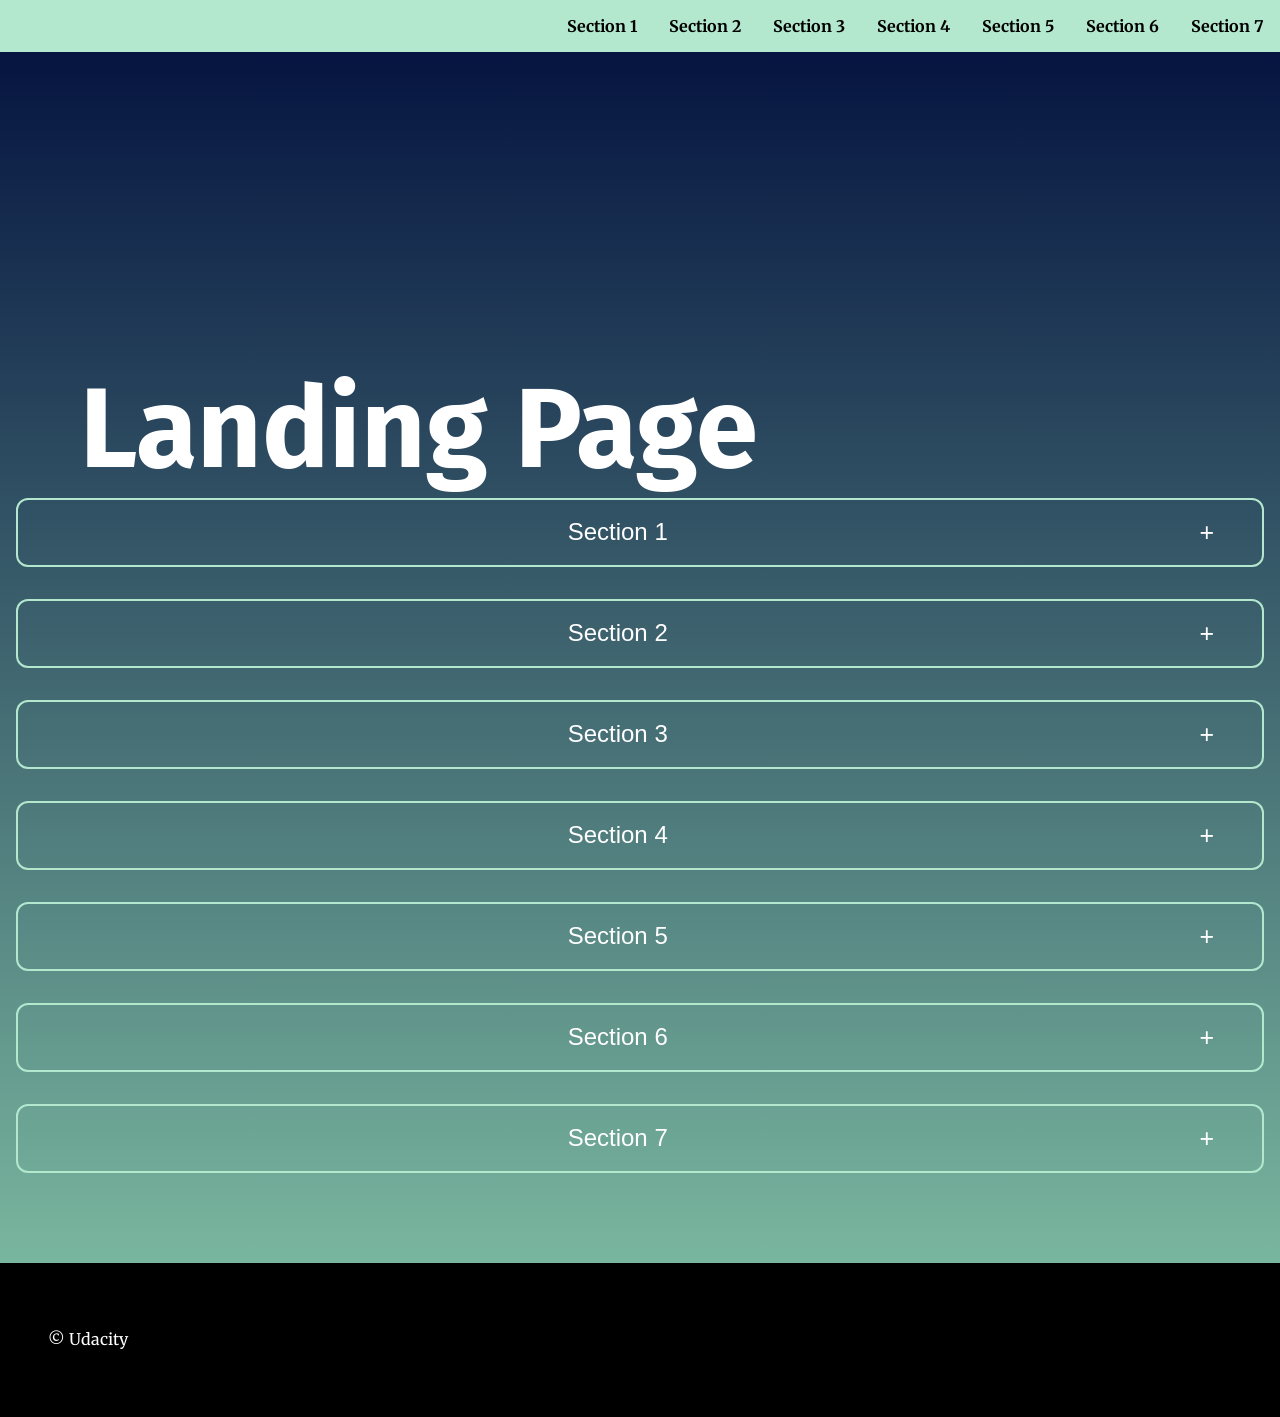
==== commit bfb52265: "feat: Implement collapsible sections" ====
--- a/projects/landing-page/index.html
+++ b/projects/landing-page/index.html
@@ -31,6 +31,7 @@
     Adding more sections will automatically populate nav.
     The first section is set to active class by default -->
       <section id="section1" data-nav="Section 1" class="active-class">
+        <button type="button" class="collapse">Section 1</button>
         <div class="landing__container">
           <h2>Section 1</h2>
           <p>
@@ -56,7 +57,10 @@
           </p>
         </div>
       </section>
+
       <section id="section2" data-nav="Section 2">
+        <button type="button" class="collapse">Section 2</button>
+
         <div class="landing__container">
           <h2>Section 2</h2>
           <p>
@@ -82,7 +86,10 @@
           </p>
         </div>
       </section>
+
       <section id="section3" data-nav="Section 3">
+        <button type="button" class="collapse">Section 3</button>
+
         <div class="landing__container">
           <h2>Section 3</h2>
           <p>
@@ -110,6 +117,8 @@
       </section>
 
       <section id="section4" data-nav="Section 4">
+        <button type="button" class="collapse">Section 4</button>
+
         <div class="landing__container">
           <h2>Section 4</h2>
           <p>
@@ -137,6 +146,8 @@
       </section>
 
       <section id="section5" data-nav="Section 5">
+        <button type="button" class="collapse">Section 5</button>
+
         <div class="landing__container">
           <h2>Section 5</h2>
           <p>
@@ -164,6 +175,8 @@
       </section>
 
       <section id="section6" data-nav="Section 6">
+        <button type="button" class="collapse">Section 6</button>
+
         <div class="landing__container">
           <h2>Section 6</h2>
           <p>
@@ -191,6 +204,8 @@
       </section>
 
       <section id="section7" data-nav="Section 7">
+        <button type="button" class="collapse">Section 7</button>
+
         <div class="landing__container">
           <h2>Section 7</h2>
           <p>
--- a/projects/landing-page/css/styles.css
+++ b/projects/landing-page/css/styles.css
@@ -59,7 +59,8 @@
 
 section {
   position: relative;
-  min-height: 80vh;
+  /* min-height: 80vh; */
+  margin-bottom: 2rem;
 }
 
 /* ---- Module Rules ---- */
@@ -112,15 +113,29 @@
 
 /* ---- Theme Rules ---- */
 /* Landing Container Styles */
+
 .landing__container {
-  padding: 1em;
+  padding: 0 1em;
   text-align: left;
+  /* display: none; */
+  max-height: 0;
+  overflow: hidden;
+  transition: max-height 600ms ease-out;
+}
+
+.landing__container-expanded {
+  /* display: block; */
+  max-height: 1200px;
+}
+
+.landing__container p:last-child {
+  margin-bottom: 5rem;
 }
 
 @media only screen and (min-width: 35em) {
   .landing__container {
     max-width: 50em;
-    padding: 4em;
+    padding: 0 4em;
   }
 }
 
@@ -218,6 +233,8 @@
     rgba(0, 0, 0, 0.3) 0%,
     rgba(0, 0, 0, 0) 100%
   );
+  overflow: hidden;
+  border-radius: 12px;
 }
 
 section.active-class .landing__container::before {
@@ -259,5 +276,25 @@
 }
 
 .button-up:hover {
-  background-color: #cc1; /* Add a dark-grey background on hover */
-}
+  background-color: #cc1;
+}
+
+.collapse {
+  background-color: inherit;
+  color: inherit;
+  padding: 18px;
+  width: 100%;
+  font-size: 1.5rem;
+  border-radius: 12px;
+  outline: none;
+  border: rgb(179, 231, 206) solid 2px;
+  cursor: pointer;
+}
+
+.collapse:after {
+  content: '+';
+  font-size: 25px;
+  color: white;
+  float: right;
+  padding-right: 30px;
+}
